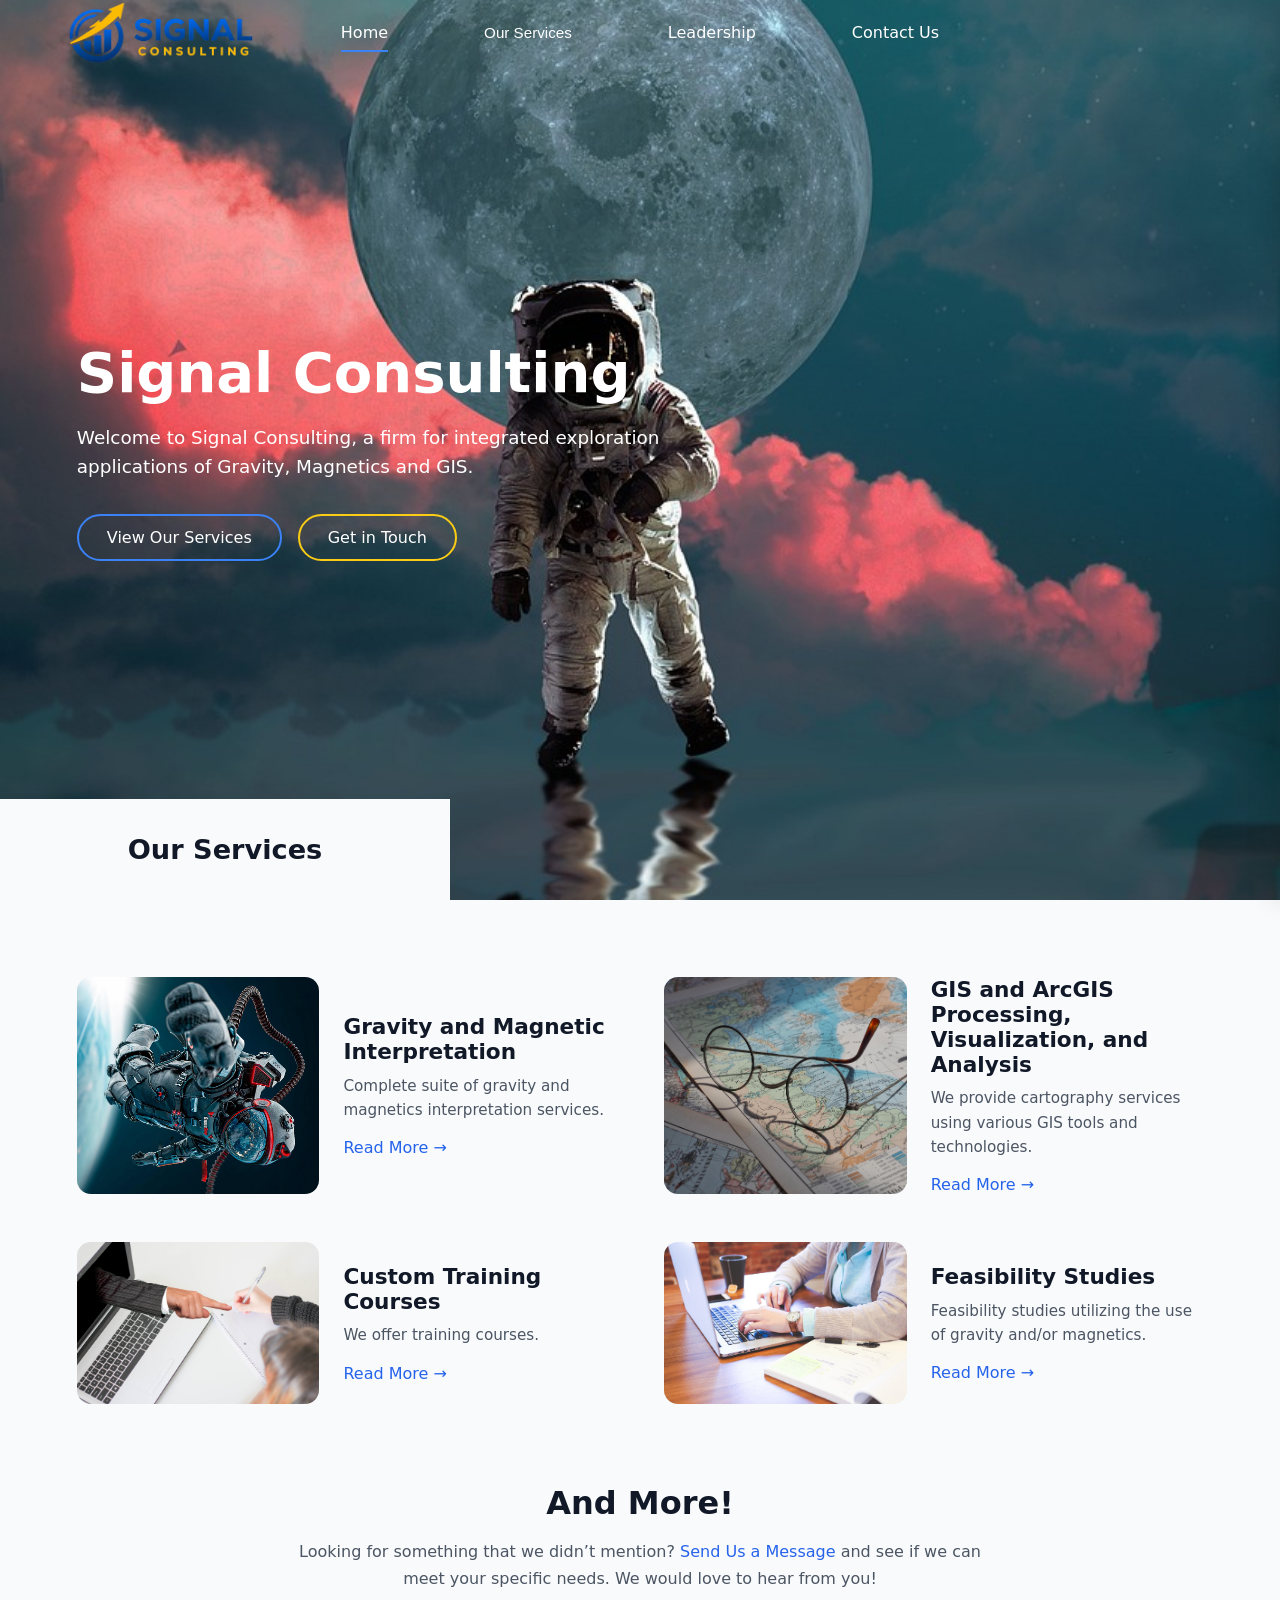
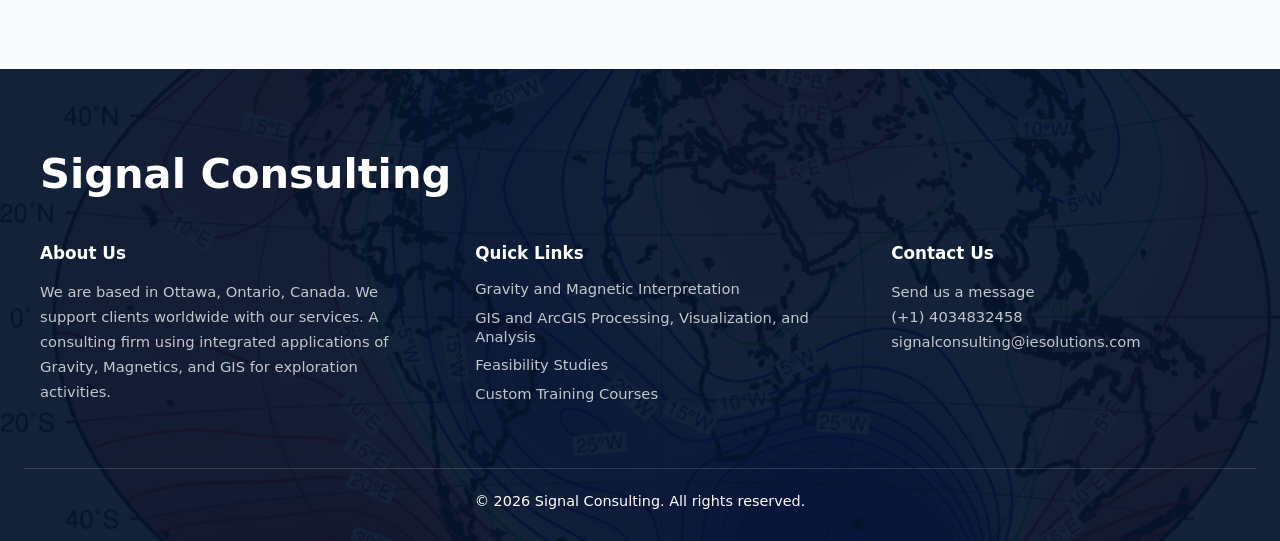
==== index.html @ f20838e7 "Update site" ====
<!DOCTYPE html>
<html lang="en">
<head>
    <meta charset="UTF-8">
    <meta name="viewport" content="width=device-width, initial-scale=1.0">
    <link rel="icon" type="image/x-icon" href="./images/favicon.ico">
    <title>Signal Processing</title>
    <link rel="stylesheet" href="stylesheet/stles.css" />
</head>
<body>

    <!-- Navbar -->
    <section class="navbar-section" id="navbarSection"></section>

    <!-- Page Content -->
    <main class="content">
        <section class="hero">

            <!-- Background image -->
            <div class="hero-image-container">
                <img class="hero-image" src="images/mainPicture.jpg" alt="Earth Picture">
            </div>

            <!-- Hero overlay content -->
            <div class="hero-overlay">
                <div class="hero-text">
                    <h1>Signal Consulting</h1>
                    <p>
                        Welcome to Signal Consulting, a firm for integrated exploration
                        applications of Gravity, Magnetics and GIS.
                    </p>

                    <div class="hero-links">
                        <a href="#" class="btn btn-primary" id="scrollToServices">View Our Services</a>
                        <a href="contact.html" class="btn btn-secondary">Get in Touch</a>
                    </div>
                </div>
            </div>

            <!-- Bottom-left services teaser -->
            <div class="hero-services-container">
                <h2>Our Services</h2>
            </div>

        </section>


        <section class="Services" id="Services-scroll">

            <div class="services-wrapper">

                <article class="service-card-home">
                    <div class="service-image">
                        <img src="images/gravity.jpg" alt="Image for Gravity and Magnetic Interpretation Service">
                        <div class="service-mobile-overlay">
                            <h3>Gravity and Magnetic Interpretation </h3>
                            <span>Read More →</span>
                        </div>
                    </div>

                    <div class="service-content">
                        <h3>Gravity and Magnetic Interpretation</h3>
                        <p>
                            Complete suite of gravity and magnetics interpretation services.
                        </p>
                        <a href="#">Read More →</a>
                    </div>
                </article>

                <article class="service-card-home">
                    <div class="service-image">
                        <img src="images/cartography.jpg" alt="Image for GIS and ArcGIS Processing, Visualization, and Analysis">
                        <div class="service-mobile-overlay">
                            <h3>GIS and ArcGIS Processing, Visualization, and Analysis</h3>
                            <span>Read More →</span>
                        </div>
                    </div>

                    <div class="service-content">
                        <h3>GIS and ArcGIS Processing, Visualization, and Analysis</h3>
                        <p>
                            We provide cartography services using various GIS tools and technologies.
                        </p>
                        <a href="#">Read More →</a>
                    </div>
                </article>

                <article class="service-card-home">
                    <div class="service-image">
                        <img src="images/training.jpg" alt="Image for Custom Training Courses Services">
                        <div class="service-mobile-overlay">
                            <h3>Custom Training Courses</h3>
                            <span>Read More →</span>
                        </div>
                    </div>

                    <div class="service-content">
                        <h3>Custom Training Courses</h3>
                        <p>
                            We offer training courses.
                        </p>
                        <a href="#">Read More →</a>
                    </div>
                </article>

                <article class="service-card-home">
                    <div class="service-image">
                        <img src="images/feasibility.jpg" alt="Image for Feasibility Studies Services">
                        <div class="service-mobile-overlay">
                            <h3>Feasibility Studies</h3>
                            <span>Read More →</span>
                        </div>
                    </div>

                    <div class="service-content">
                        <h3>Feasibility Studies</h3>
                        <p>
                            Feasibility studies utilizing the use of gravity and/or magnetics.
                        </p>
                        <a href="#">Read More →</a>
                    </div>
                </article>

            </div>

            <div class="services-more">
                <h3>And More!</h3>
                <p>
                    Looking for something that we didn’t mention? <a class="send-message-link" href="contact.html#contact-form">Send Us a Message</a> and see
                    if we can meet your specific needs. We would love to hear from you!
                </p>
            </div>

        </section>

        <section class="footer" id="footer"></section>
    </main>

    <script src="scripts/index.js"></script>
</body>
</html>
---- stylesheet/stles.css ----
/* =========================
        BASE RESET
   ========================= */
html {
  scroll-behavior: smooth;
}

* {
    margin: 0;
    padding: 0;
    box-sizing: border-box;
}
body {
    font-family: system-ui, -apple-system, BlinkMacSystemFont, sans-serif;
    background-color:white;
    color: #111;
}



/* =========================
    STYLING FOR THE NAVBAR
   ========================= */
.navbar {
    position: fixed; 
    top: 0;
    left: 0;
    width: 100%;
    background-color: transparent;
    transition: background-color 0.3s ease, box-shadow 0.3s ease;
    z-index: 1000;
}
.navbar.scrolled {
    background-color: #f9fafb;
    box-shadow: 0 10px 25px rgba(0, 0, 0, 0.08);
}

/* Navbar inner container */
.nav-container {
    max-width: 1200px;
    margin: 0 auto;
    height: min(10vh, 64px);  
    padding: 0 1.5rem;
    display: flex;
    align-items: center;
    justify-content: space-between;
}
.nav-container-center{
    position: relative;
}
.nav-container-scrolled {
    display: flex;
    align-items: center;
    justify-content: space-between;
}

/* Logo */
.logo {
    height: 100%;
    display: flex;
    align-items: center;
    opacity: 0;
    visibility: hidden;
    transition: opacity 0.25s ease;
}
.logo-image {
    height: 100%;
    width: auto;
    display: block;           
    object-fit: contain;
    margin: 0;
    padding: 0;
}
.logo.show-logo {
    opacity: 1;
    visibility: visible;
}

/* Desktop nav links */
.nav-links{
  position: absolute;
  left: 0;
  right: 0;
  display: flex;
  align-items: center;
  justify-content: center; 
  gap: 6rem;
  transform: none;         
}
.nav-links.nav-link-scrolled {
    position: static;          
    transform: none;
    gap: 2.5rem;
}
.nav-links a {
    position: relative;
    font-size: 1rem; 
    font-weight: 200;
    padding: 0.25rem 0;
    text-decoration: none;
    color: white;
}
.nav-links.scrolled-color a{
    color:  #111827;
}
.black-navLinks-page .nav-links a {
    color:  #111827;
}

/* Hamburger */
.menu-toggle {
    display: none;
    font-size: 1.5rem;
    background: none;
    border: none;
    cursor: pointer;
}

/* Mobile Menu */
.mobile-menu {
    position: fixed;
    top: 0;
    right: 0;
    width: 50vw;
    height: 100vh;
    background-color: #ffffff;
    box-shadow: -10px 0 25px rgba(0, 0, 0, 0.1);
    padding: 4rem 0rem;
    display: flex;
    flex-direction: column;
    transform: translateX(100%);
    transition: transform 0.3s ease;
    z-index: 999;
}
.mobile-menu.open {
    transform: translateX(0);
}
.mobile-menu a {
    display: block;
    width: 100%;
    padding: 1rem 1.25rem;
    background-color: #dbe0e4; 
    text-decoration: none;
    color: #111;
    font-size: 1.05rem;
    font-weight: 500;
    margin-bottom: 0.1rem;
}
.mobile-menu a:hover{
    background-color: #f1f5f9;
}

/* Mobile menu header */
.mobile-menu-header {
    display: flex;
    align-items: center;
    justify-content: space-between;
    margin-bottom: 1rem; 
    margin-top: 1.25rem;
}

/* Mobile logo */
.mobile-logo {
    font-size: 1.2rem;
    font-weight: 600;
    padding-left: 1.25rem;
}
.mobile-logo-image{
    height: 30px;
    width: auto;
}

/* Close button */
.close-menu {
    background: none;
    border: none;
    font-size: 1.4rem;
    color: #9e4646;
    cursor: pointer;
    padding-right: 2rem;
}
.close-menu:hover{
    color: #f50606;
}

/* Remove background spacing after last item */
.mobile-menu a:last-child {
    margin-bottom: 0;
}

/* Content */
.content {
    padding: 0;
}

/* Underline effect */
.nav-links a::after {
    content: "";
    position: absolute;
    left: 0;
    bottom: -6px;
    width: 100%;
    height: 2px;
    background-color: #3b82f6;
    transform: scaleX(0);
    transform-origin: left;
    transition: transform 0.25s ease, background-color 0.25s ease;
}

/* Hover underline (yellow) */
.nav-links a:hover::after {
    transform: scaleX(1);
    background-color: #facc15;
}

/* Active underline (persistent blue) */
.nav-links a.active::after {
    transform: scaleX(1);
    background-color: #3b82f6;
}
.nav-links a.active:hover::after {
  background-color: #3b82f6;
}




/* =========================================
   OUR SERVICES DROPDOWN (DESKTOP + MOBILE)
   ========================================= */

/* Desktop wrapper inside the nav */
.nav-links .services-dd {
  position: relative;
  display: inline-flex;
  align-items: center;
}

/* Button should look exactly like your nav links */
.nav-links .services-btn {
  position: relative;
  font-size: 0.95rem;
  font-weight: 200;
  padding: 0.25rem 0;
  background: transparent;
  border: none;
  outline: none;
  cursor: pointer;
  color: white; 
}

/* Match scrolled color behavior */
.nav-links.scrolled-color .services-btn {
  color: #111827;
}
.black-navLinks-page .nav-links .services-btn {
  color: #111827;
}

/* Underline effect for the button */
.nav-links .services-btn::after {
  content: "";
  position: absolute;
  left: 0;
  bottom: -6px;
  width: 100%;
  height: 2px;
  background-color: #3b82f6; 
  transform: scaleX(0);
  transform-origin: left;
  transition: transform 0.25s ease, background-color 0.25s ease;
}

/* Hover underline for Our Services*/
.nav-links .services-btn:hover::after {
  transform: scaleX(1);
  background-color: #facc15;
}

/* Blue underline when active*/
.nav-links .services-btn.active::after {
  transform: scaleX(1);
  background-color: #3b82f6;
}
.nav-links .services-btn.active:hover::after {
  background-color: #3b82f6; 
}

/* dropdown panel: edge-to-edge */
.nav-links .services-panel {
  position: fixed;              
  left: 0;
  right: 0;
  top: calc(min(10vh, 50px) + 12px);
  background: #ffffff;
  color: #111;
  box-shadow: 0 12px 30px rgba(0,0,0,0.18);
  z-index: 1200;

  /* hidden by default */
  opacity: 0;
  visibility: hidden;
  transform: translateY(10px);
  transition: opacity 0.2s ease, transform 0.2s ease, visibility 0.2s ease;
}

/* pointer shape */
.nav-links .services-panel::before {
  content: "";
  position: absolute;
  top: -10px;
  left: var(--services-pointer-x, 50%); /* fallback */
  transform: translateX(-50%);
  width: 0;
  height: 0;
  border-left: 10px solid transparent;
  border-right: 10px solid transparent;
  border-bottom: 10px solid #ffffff;
}

/*subtle shadow behind the pointer */
.nav-links .services-panel::after {
  content: "";
  position: absolute;
  top: -12px;
  left: var(--services-pointer-x, 50%); /* fallback */
  transform: translateX(-50%);
  width: 0;
  height: 0;
  border-left: 12px solid transparent;
  border-right: 12px solid transparent;
  border-bottom: 12px solid rgba(0,0,0,0.08);
  z-index: -1;
}

/* Inner container keeps content centered and wraps into rows */
.nav-links .services-panel-inner {
  max-width: 1200px;             
  margin: 0 auto;
  padding: 1rem 1.5rem;
  display: flex;
  flex-wrap: wrap;                 
  gap: 0.75rem 1rem;              
  justify-content: center;        
}

/* Service items */
.nav-links .services-panel-inner a {
  background: #ffffff;
  color: #111;
  text-decoration: none;
  font-size: 0.98rem;
  font-weight: 500;
  padding: 0.75rem 1rem;
  border-radius: 10px;
  border: 1px solid rgba(17, 24, 39, 0.12);
  line-height: 1.25;
  display: inline-flex;
  align-items: center;
  white-space: normal;
}

/* Hover within dropdown */
.nav-links .services-panel-inner a:hover {
  background: #3b82f6;
  color: #ffffff;
}

/* Show panel on hover (desktop) */
@media (hover: hover) and (pointer: fine) {
  .nav-links .services-dd:hover .services-panel {
    opacity: 1;
    visibility: visible;
    transform: translateY(0);
  }
}

/* open state (for click/touch devices) */
.nav-links .services-dd.open .services-panel {
  opacity: 1;
  visibility: visible;
  transform: translateY(0);
}

/* Mobile dropdown inside off-canvas */
.mobile-services-dd {
  width: 100%;
}

/* Button styled like your mobile menu links */
.mobile-services-btn {
  display: block;
  width: 100%;
  padding: 1rem 1.25rem;
  background-color: #dbe0e4; 
  color: #111;
  font-size: 1.05rem;
  font-weight: 500;
  border: none;
  text-align: left;
  cursor: pointer;
  margin-bottom: 0.1rem;
}
.mobile-services-btn:hover {
  background-color: #f1f5f9;
}
.mobile-services-dd.open .mobile-services-btn {
  background-color: #dbe0e4;
  color: #111;
}

/* Mobile dropdown panel: ALWAYS white */
.mobile-services-menu {
  display: none;
  width: 100%;
  background: #ffffff;
  padding: 0.25rem 0;
  margin-bottom: 0.1rem;
}
.mobile-services-dd.open .mobile-services-menu {
  display: block;
}

/* Mobile: each dropdown item bg slightly lighter than the button */
.mobile-services-menu a {
  display: block;
  width: 100%;
  padding: 0.85rem 1.25rem;
  background: #eef2f6;
  color: #111;
  text-decoration: none;
  font-size: 1rem;
  font-weight: 500;
}
.mobile-services-menu a:hover {
  background: #f1f5f9;
}



/* =================================================
    STYLING FOR THE HERO SECTION OF THE HOME PAGE 
===================================================*/
.hero {
    position: relative;
    height: 100vh;
    min-height: 600px;
    overflow: hidden;
}

/* Image container */
.hero-image-container {
    width: 100%;
    height: 100%;
}
.hero-image {
    width: 100%;
    height: 100%;
    object-fit: cover;
}

/* Overlay container */
.hero-overlay {
    position: absolute;
    inset: 0;
    display: flex;
    align-items: center;
    padding-left: clamp(1.5rem, 6vw, 6rem);
    z-index: 2;
}

/* hero section text styling */
.hero-text {
    max-width: 600px;
    color: #ffffff;
}
.hero-text h1 {
    font-size: clamp(2.2rem, 5vw, 3.5rem);
    font-weight: 700;
    line-height: 1.2;
    margin-bottom: 1rem;
    opacity: 0;
    transform: translateX(-60px);
}
.hero-text p {
    font-size: clamp(1rem, 2vw, 1.15rem);
    line-height: 1.6;
    margin-bottom: 2rem;
    opacity: 0;
    transform: translateX(-60px);
}

/* Button styling */
.hero-links {
    display: flex;
    gap: 1rem;
    opacity: 0;
    transform: translateX(-60px);
}
.btn {
    padding: 0.75rem 1.75rem;
    border-radius: 999px;
    font-weight: 500;
    text-decoration: none;
    transition: all 0.3s ease;
}
.btn-primary {
    border: 2px solid #3b82f6;
    color: #ffffff;
}
.btn-primary:hover {
    background-color: #3b82f6;
}
.btn-secondary {
    border: 2px solid #facc15;
    color: #ffffff;
}
.btn-secondary:hover {
    background-color: #facc15;
    color: #111;
}

/* Bottom left service container of the hero section */
.hero-services-container {
    position: absolute;
    bottom: 0;
    left: 0;
    width: min(45%, 450px);
    background-color: #f9fafb;
    padding: 2.2rem 1.5rem;
    display: flex;
    justify-content: center;
    align-items: center;
    z-index: 3;
}
.hero-services-container h2 {
    font-size: 1.7rem;
    color: #111827;
}

/* Animation active states */
.hero-text.animate h1,
.hero-text.animate p {
    opacity: 1;
    transform: translateX(0);
    transition: all 0.8s ease;
}
.hero-links.animate {
    opacity: 1;
    transform: translateX(0);
    transition: all 0.8s ease;
}



/* ===============================
   SERVICES SECTION
================================ */
.Services {
    padding: clamp(3rem, 6vw, 6rem) clamp(1.5rem, 6vw, 6rem);
    background-color: #f9fafb;
}

/* Grid wrapper */
.services-wrapper {
    display: grid;
    grid-template-columns: repeat(2, 1fr);
    gap: 3rem;
    max-width: 1200px;
    margin: 0 auto 5rem;
}

/* Service card */
.service-card-home {
    display: flex;
    gap: 1.5rem;
    align-items: stretch;
    margin: 0; 
}

/* Image container */
.service-image {
    flex: 0 0 45%;
    position: relative;
    overflow: hidden;
    border-radius: 14px;
}
.service-image img {
    width: 100%;
    height: 100%;
    object-fit: cover;
    display: block;
}

/* Desktop content */
.service-content {
    flex: 1;
    display: flex;
    flex-direction: column;
    justify-content: center;
}
.service-content h3 {
    font-size: 1.35rem;
    margin-bottom: 0.6rem;
    color: #111827;
}
.service-content p {
    font-size: 0.95rem;
    line-height: 1.6;
    color: #4b5563;
    margin-bottom: 1rem;
}
.service-content a {
    font-weight: 500;
    color: #2563eb;
    text-decoration: none;
    align-self: flex-start;
}
.service-content a:hover {
    text-decoration: underline;
}

/* Mobile overlay */
.service-mobile-overlay {
    display: none;
}

/* And More section */
.services-more {
    max-width: 700px;
    margin: 0 auto;
    text-align: center;
}

.services-more h3 {
    font-size: 2rem;
    margin-bottom: 1rem;
    color: #111827;
}

.services-more p {
    font-size: 1rem;
    line-height: 1.7;
    color: #4b5563;
}

.send-message-link{
    font-weight: 500;
    color: #2563eb;
    text-decoration: none;
    align-self: flex-start;
}



/* =========================================================
   FOOTER SECTION WITH DEEP BLUE BACKGROUND IMAGE
   ========================================================= */
.footer {
    position: relative;
    background-image: url("../images/footer.png");
    background-size: cover;
    background-position: center;
    background-repeat: no-repeat;
    padding: 5rem 1.5rem 2rem;
    color: #ffffff;
}

/* Dark deep-blue overlay with subtle grid texture */
.footer-overlay {
    position: absolute;
    inset: 0;
    background:
        linear-gradient(
            rgba(5, 20, 45, 0.94),
            rgba(5, 20, 45, 0.94)
        ),
        repeating-linear-gradient(
            90deg,
            rgba(255, 255, 255, 0.035),
            rgba(255, 255, 255, 0.035) 1px,
            transparent 1px,
            transparent 48px
        );
    z-index: 1;
}

/* Footer Inner Wrapper */
.footer-inner {
    position: relative;
    z-index: 2;
    max-width: 1200px;
    margin: 0 auto;
}
.footer-brand {
    margin-bottom: 2.8rem;
}
.footer-brand h2 {
    font-size: clamp(2rem, 4vw, 2.6rem);
    font-weight: 700;
    color: #ffffff;
}
.footer-columns {
    display: grid;
    grid-template-columns: repeat(3, 1fr);
    gap: 3rem;
}
.footer-col h4 {
    font-size: 1.05rem;
    font-weight: 600;
    color: #ffffff;
    margin-bottom: 1rem;
}
.footer-col p,
.footer-col span {
    font-size: 0.92rem;
    line-height: 1.7;
    color: rgba(255, 255, 255, 0.75);
}
.footer-links {
    list-style: none;
    padding: 0;
    margin: 0;
}
.footer-links li {
    margin-bottom: 0.6rem;
}
.footer-links a,
.footer-cta {
    font-size: 0.92rem;
    color: rgba(255, 255, 255, 0.75);
    text-decoration: none;
    transition: color 0.3s ease;
}
.footer-links a:hover,
.footer-cta:hover {
    color: #2563eb;
}
.footer-links-col {
    margin-left: 1.2rem;
}
.footer-bottom {
    position: relative;
    z-index: 2;
    margin-top: 3.5rem;
    padding-top: 1.5rem;
    text-align: center;
    font-size: 0.9rem;
    color: #ffffff;
    border-top: 1px solid rgba(255, 255, 255, 0.15);
}



/* ==========================================
    CONSULTANT (consultant.html) PAGE DESIGN 
============================================*/
.team {
    display: flex;
    background-color: #f9f8f6;
    min-height: 80vh;        
    width: 100%;
    overflow: hidden;
}
.team-image {
    flex: 0 0 45%;            
    position: relative;
}
.founder-image {
    width: 100%;
    height: 100%;
    object-fit: cover;         
    display: block;
}
.team-text {
    flex: 0 0 55%;            
    padding: 4rem 6% 4rem 4%;
    display: flex;
    flex-direction: column;
    justify-content: center;
    color: #111827;            
}
.team-text h1 {
    font-size: 2.5rem;
    margin-bottom: 1.5rem;
    line-height: 1.2;
}
.team-text h1 .highlight {
    color: #2563eb;           
}
.team-text p {
    font-size: 1.125rem;
    line-height: 1.8;
}
.team-text p strong {
    color: #111827;
}
.team-text p .highlight {
    color: #2563eb;            
    font-weight: 600;
}



/* =============================================
     CONTACT US PAGE (contact.html) FILE DESIGN 
===============================================*/
.contact {
    background-color: #f9f8f6;
}

/* Top Image */
.contact-image {
    height: 45vh;
    width: 100%;
    overflow: hidden;
    position: relative;
}
.contact-image::before {
    content: "";
    position: absolute;
    inset: 0; 
    background-color: rgba(0, 0, 0, 0.4);
    z-index: 1;
}

/* Ensure the image stays behind the overlay */
.contact-top-image {
    width: 100%;
    height: 100%;
    object-fit: cover;
    display: block;
    position: relative;
    z-index: 0;
}

/* Content Container */
.contact-content {
    max-width: 900px;
    margin: 0 auto;
    padding: 4rem 1.5rem;
    color: #111827;
}

/* Heading */
.contact-content h1 {
    font-size: 2.5rem;
    margin-bottom: 1rem;
}
.contact-intro {
    font-size: 1.1rem;
    margin-bottom: 2.5rem;
}

/* Direct Contact */
.contact-details {
    display: flex;
    gap: 2rem;
    margin-bottom: 3rem;
    flex-wrap: wrap;
}
.contact-item {
    display: flex;
    align-items: center;
    gap: 0.75rem;
    font-size: 1rem;
}
.contact-item a {
    color: #2563eb;
    text-decoration: none;
}
.contact-item a:hover {
    text-decoration: underline;
}

/* Form */
.contact-form {
    display: flex;
    flex-direction: column;
    gap: 1.5rem;
}
.form-group {
    display: flex;
    flex-direction: column;
}
label {
    font-size: 0.95rem;
    margin-bottom: 0.5rem;
}
.required {
    color: #dc2626;
}
.optional {
    font-size: 0.85rem;
    color: #6b7280;
}
input,
textarea {
    padding: 0.75rem;
    border: 1px solid #d1d5db;
    border-radius: 4px;
    font-size: 1rem;
}
input:focus,
textarea:focus {
    outline: none;
    border-color: #2563eb;
}

/* Button */
button {
    align-self: flex-start;
    padding: 0.75rem 1.75rem;
    background-color: #2563eb;
    color: white;
    border: none;
    border-radius: 4px;
    font-size: 1rem;
    cursor: pointer;
}
button:hover {
    background-color: #1e4ed8;
}

/* email success and failure pop up */
.contact-popup {
    position: fixed;
    top: 20%;
    left: 50%;
    transform: translateX(-50%);
    background-color: #2563eb;
    color: #ffffff;
    padding: 1.5rem 2rem;
    border-radius: 10px;
    box-shadow: 0 8px 20px rgba(0, 0, 0, 0.2);
    z-index: 1000;

    display: flex;
    flex-direction: column;
    align-items: center;
    gap: 0.5rem;
}
.contact-popup button {
    background-color: white;
    color: #2563eb;
    border: none;
    padding: 0.5rem 1rem;
    border-radius: 5px;
    cursor: pointer;
    font-weight: bold;
}
.contact-popup button:hover{
    background-color: #facc15;
    color: #111;
}
.contact-popup.hidden {
    display: none;
}
#contact-form {
  scroll-margin-top: 100px; 
}

/* Disabled send button state */
.contact-form button[type="submit"]:disabled {
    opacity: 0.55;
    cursor: not-allowed;
    pointer-events: none;
    background-color: #94a3b8; 
}



/* ================================================================
   SERVICE PAGE DESIGN (design for all the services, page by page)
================================================================== */
.service-hero{
  position: relative;
  min-height: 90vh; 
  display: grid;
  place-items: center;
  overflow: hidden;
}

/* Replace with your actual image later */
.service-hero-bg{
  position: absolute;
  inset: 0;
  background: linear-gradient(135deg, rgba(10,10,10,.35), rgba(10,10,10,.15));
  background-image: url("../images/gravity.jpg");
  background-size: cover;
  background-position: center;
}
.service-hero-overlay{
  position: absolute;
  inset: 0;
  background: rgba(0,0,0,0.35); 
}

/* Inner container: small left/right margin, with top/bottom padding */
.service-hero-inner{
  position: relative;
  width: min(1100px, 92%); 
  padding: 7rem 0 5rem;  
}

/* Content: centered and stacked */
.service-hero-content{
  max-width: 780px;
  margin: 0 auto;
  text-align: center;
  display: flex;
  flex-direction: column;
  align-items: center;
  gap: 1.1rem;
}
.service-hero-title{
  margin: 0;
  font-size: clamp(2rem, 4vw, 3.1rem);
  line-height: 1.1;
  color: #fff;
}
.service-hero-subtitle{
  margin: 0;
  max-width: 70ch;
  font-size: clamp(1rem, 1.5vw, 1.1rem);
  line-height: 1.65;
  color: rgba(255,255,255,0.92);
}

/* Transparent CTA (link-style button) */
.service-hero-cta{
  display: inline-flex;
  align-items: center;
  justify-content: center;
  padding: 0.85rem 1.15rem;
  border: 1px solid rgba(255,255,255,0.75);
  border-radius: 999px;
  text-decoration: none;
  color: #fff;
  background: transparent;
  transition: transform 160ms ease, background 160ms ease, border-color 160ms ease;
}
.service-hero-cta:hover{
  background: rgba(255,255,255,0.12);
  border-color: rgba(255,255,255,0.95);
  transform: translateY(-1px);
}

/* Detail section card*/
.service-details{
  background: #f6f6f6; 
  padding: 4.5rem 0;
}
.service-details-inner{
  width: min(1100px, 92%);
  margin: 0 auto;
}

/* Card: white, minimal border, very subtle shadow */
.service-card{
  background: #fff;
  border-radius: 18px;
  padding: clamp(1.5rem, 3vw, 2.4rem);
  border: 1px solid rgba(0,0,0,0.06);
  box-shadow: 0 6px 18px rgba(0,0,0,0.04);
  max-width: 900px;
  margin: 0 auto; 
}
.service-card-title{
  margin: 0 0 0.8rem;
  font-size: 1.35rem;
  line-height: 1.25;
  color: #111;
}
.service-card-text{
  margin: 0 0 1.25rem;
  line-height: 1.75;
  color: #333;
}

/* Link under the text */
.service-card-link{
  text-decoration: none;
  display: inline-block;
  padding-bottom: 0.15rem;
  border-bottom: 1px solid rgba(0,0,0,0.35);
  color: #111;
  transition: border-color 160ms ease, transform 160ms ease;
}
.service-card-link:hover{
  border-color: rgba(0,0,0,0.7);
  transform: translateY(-1px);
}


/* =================================================
    RESPONSIVENESS FOR DEVICES WITH SMALLER SCREENS 
====================================================*/ 

/* Responsive for navbar (small screen devices)*/
@media (max-width: 768px) {
    .nav-links {
        display: none;
    }

    .nav-links .services-panel {
        display: none;
    }

    .nav-link-scrolled{
        display:none;
    }

    .menu-toggle {
        display: block;
        color: #078af5; 
    }

    .menu-toggle:hover{
        color: #547997; 
    }

    .navbar {
        background-color: #ffffff;
        box-shadow: 0 10px 25px rgba(0, 0, 0, 0.08);
    }

    .logo{
        opacity: 1;
        visibility: visible;
    }
    /* Responsive for navbar ends here */


    /* Mobile responsiveness for the hero section of the home page*/
    .hero-overlay {
        padding-left: 1.5rem;
        padding-right: 1.5rem;
    }

    .hero-services-container {
        width: 70%;
        max-width: none;
        bottom: 0;
        left: 0;
        padding: 1.8rem 1.2rem;
    }

    .hero-links {
        flex-direction: column;
        align-items: flex-start;
    }
    /* Mobile responsiveness for the hero section ends here */

    
    /* mobile responsiveness for our services section of the home page */
    .Services {
        padding: 3rem 1.2rem;
    }
    .services-wrapper {
        display: flex;
        flex-direction: column;
        gap: 1.2rem;
        margin-bottom: 0;
    }
    .service-card-home {
        display: block;
        margin: 0;
    }
    .service-image {
        width: 100%;
        height: 220px; 
        position: relative;
    }
    .service-content {
        display: none;
    }
    .service-mobile-overlay {
        display: flex;
        flex-direction: column;
        justify-content: flex-end;
        position: absolute;
        inset: 0;
        padding: 1.2rem;
        background: linear-gradient(
            to top,
            rgba(0, 0, 0, 0.65),
            rgba(0, 0, 0, 0)
        );
        color: #ffffff;
        cursor: pointer;
    }
    .service-mobile-overlay h3 {
        font-size: 1.3rem;
        margin-bottom: 0.3rem;
    }
    .service-mobile-overlay span {
        font-size: 0.9rem;
        opacity: 0.9;
    }
    .service-image a {
        display: block;
        height: 100%;
    }
    .service-card-home:last-child {
         margin-bottom: 2rem; 
    }
    /* mobile responsiveness for our services section of the home page ends here*/


    /* monile responsivesness for consultant page (consultant.html) */
    .team {
        flex-direction: column;
        min-height: auto;
    }
    .team-image {
        width: 100%;
        height: 50vh;       
    }
    .team-text {
        flex: 1 0 auto;
        padding: 2rem 5%;
        text-align: left;
    }
    .team-text h1 {
        font-size: 2rem;
    }
    .team-text p {
        font-size: 1rem;
    }
    /* monile responsivesness for consultant page (consultant.html) ends here */


    /* mobile responsiveness for contact us page */
    .contact-image {
        height: 35vh;
    }

    .contact-content h1 {
        font-size: 2rem;
    }
    /* mobile responsiveness for contact us page ends here */


    /* mobile responsiveness for each service page */
    .service-hero-inner{
        padding: 6rem 0 4rem;
    }
    /* mobile responsiveness for each service page ends here */
}



/* Resonsiveness for our services section for TABLET (one per row)*/
@media (max-width: 1024px) {

    .services-wrapper {
        grid-template-columns: 1fr;
    }

    .service-card {
        max-width: 900px;
        margin: 0 auto;
    }
}
/* Resonsiveness for our services section for TABLET (one per row) ends here */



/* Responsivesness for footer section for screeb smaller than standrd tablets */
@media (max-width: 900px) {
    .footer-brand,
    .footer-columns {
        text-align: center;
    }
    .footer-columns {
        grid-template-columns: 1fr;
        gap: 2.2rem;
    }
    .footer {
        padding-top: 4rem;
    }
    .footer-links-col {
        margin-left: 0;
    }
}
/* Responsivesness for footer section for screeb smaller than standrd tablets ends here  */
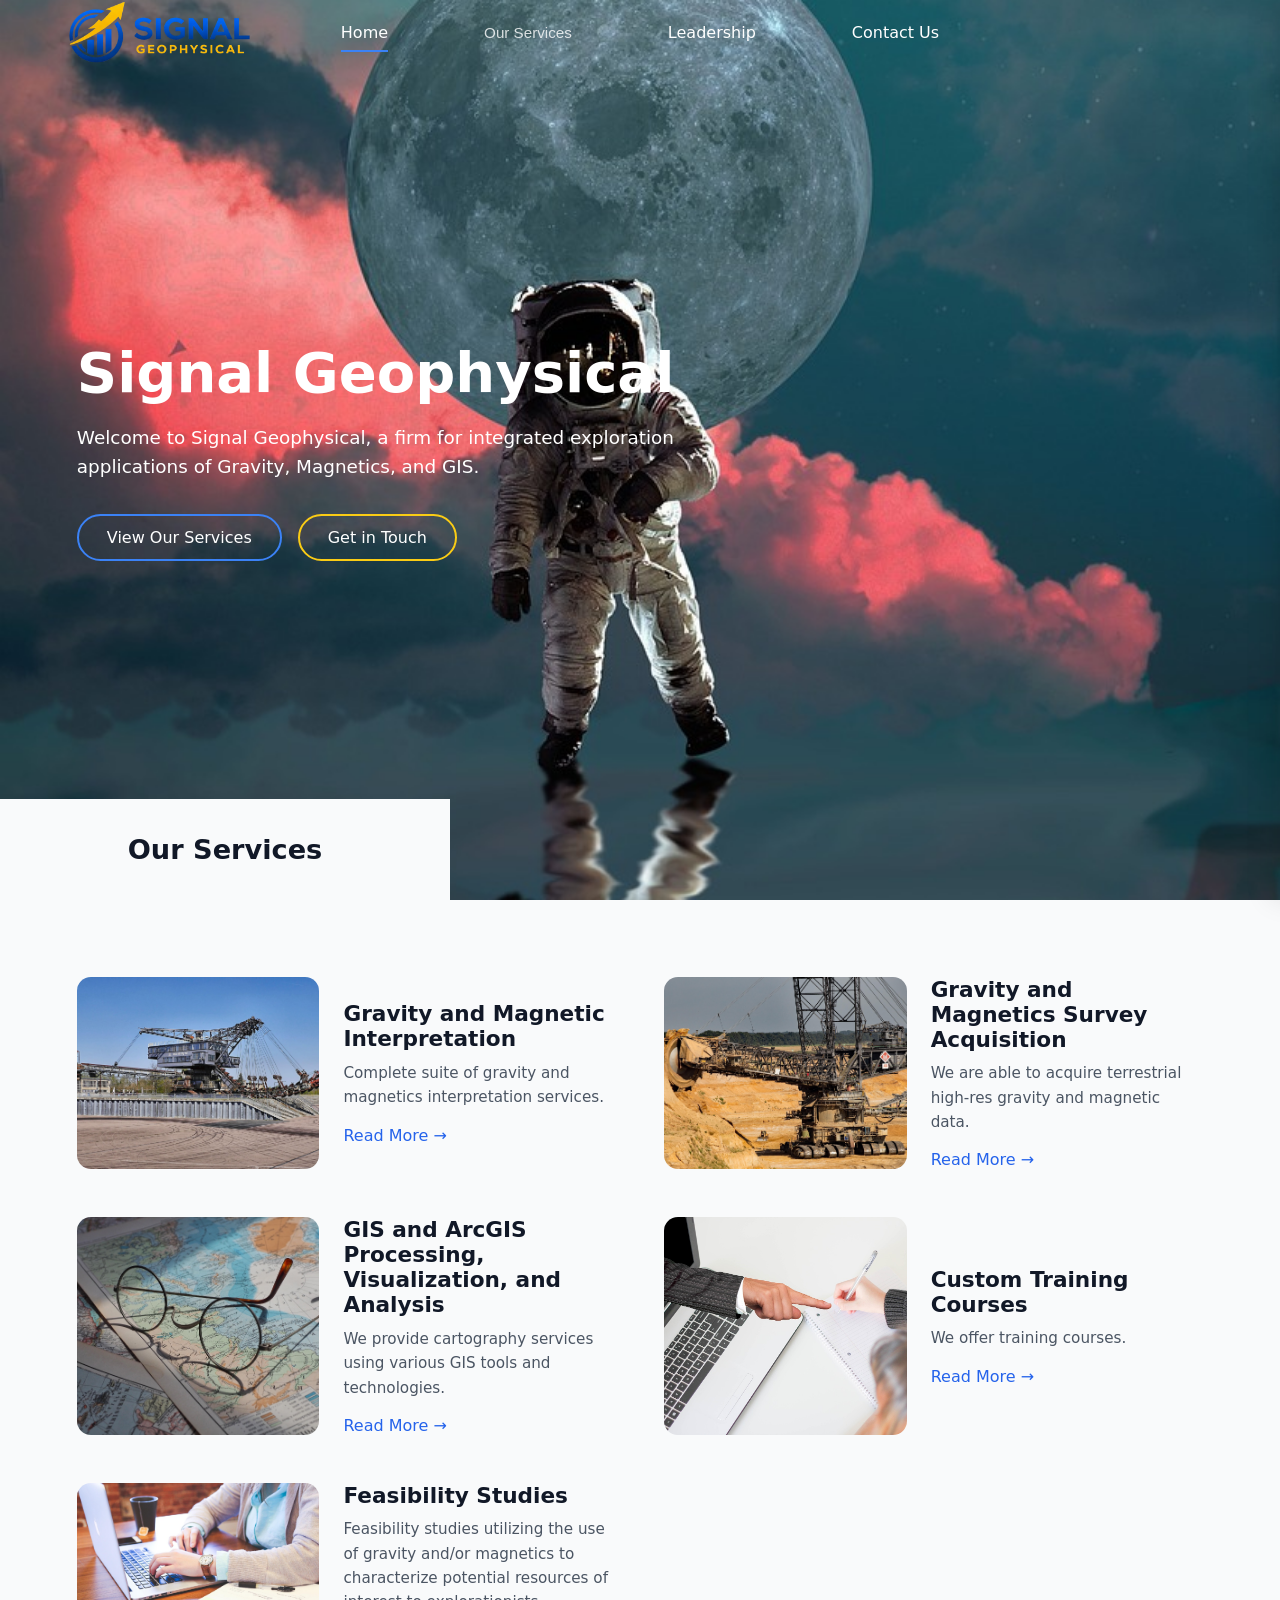
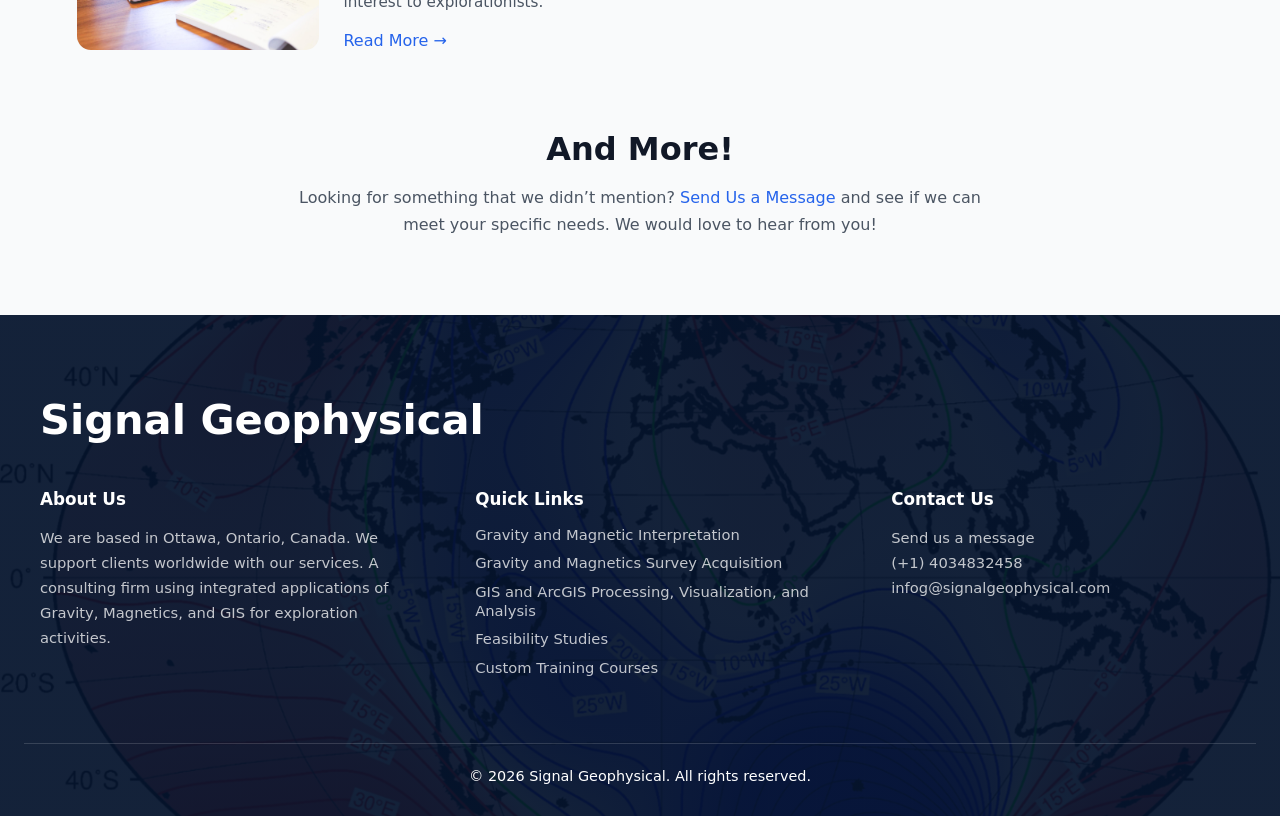
==== commit c26b2392: "Add scroll-to-top after successful contact form submission and alot of other minor styling" ====
--- a/index.html
+++ b/index.html
@@ -4,7 +4,7 @@
     <meta charset="UTF-8">
     <meta name="viewport" content="width=device-width, initial-scale=1.0">
     <link rel="icon" type="image/x-icon" href="./images/favicon.ico">
-    <title>Signal Processing</title>
+    <title>Signal Geophysical</title>
     <link rel="stylesheet" href="stylesheet/stles.css" />
 </head>
 <body>
@@ -24,12 +24,11 @@
             <!-- Hero overlay content -->
             <div class="hero-overlay">
                 <div class="hero-text">
-                    <h1>Signal Consulting</h1>
+                    <h1>Signal Geophysical</h1>
                     <p>
-                        Welcome to Signal Consulting, a firm for integrated exploration
-                        applications of Gravity, Magnetics and GIS.
+                    Welcome to Signal Geophysical, a firm for integrated exploration 
+                    applications of Gravity, Magnetics, and GIS. 
                     </p>
-
                     <div class="hero-links">
                         <a href="#" class="btn btn-primary" id="scrollToServices">View Our Services</a>
                         <a href="contact.html" class="btn btn-secondary">Get in Touch</a>
@@ -51,29 +50,55 @@
 
                 <article class="service-card-home">
                     <div class="service-image">
-                        <img src="images/gravity.jpg" alt="Image for Gravity and Magnetic Interpretation Service">
-                        <div class="service-mobile-overlay">
-                            <h3>Gravity and Magnetic Interpretation </h3>
-                            <span>Read More →</span>
-                        </div>
+                        <a class="service-image-link" href="Gravity-and-Magnetic-Interpretation.html" aria-label="Gravity and Magnetic Interpretation">
+                            <img src="images/gravity.jpg" alt="Image for Gravity and Magnetic Interpretation Service">
+                            <div class="service-mobile-overlay">
+                                <h3>Gravity and Magnetic Interpretation</h3>
+                                <span>Read More →</span>
+                            </div>
+                        </a>
                     </div>
 
                     <div class="service-content">
                         <h3>Gravity and Magnetic Interpretation</h3>
                         <p>
-                            Complete suite of gravity and magnetics interpretation services.
+                        Complete suite of gravity and magnetics interpretation services.
                         </p>
-                        <a href="#">Read More →</a>
+                        <a href="Gravity-and-Magnetic-Interpretation.html">Read More →</a>
                     </div>
                 </article>
 
+
                 <article class="service-card-home">
                     <div class="service-image">
-                        <img src="images/cartography.jpg" alt="Image for GIS and ArcGIS Processing, Visualization, and Analysis">
-                        <div class="service-mobile-overlay">
-                            <h3>GIS and ArcGIS Processing, Visualization, and Analysis</h3>
-                            <span>Read More →</span>
-                        </div>
+                        <a class="service-image-link" href="Gravity-and-Magnetic-aquisition.html" aria-label="Gravity and Magnetics Survey Acquisition">
+                            <img src="images/mining.jpg" alt="Image for Gravity and Magnetics Survey Acquisition">
+                            <div class="service-mobile-overlay">
+                                <h3>Gravity and Magnetics Survey Acquisition</h3>
+                                <span>Read More →</span>
+                            </div>
+                        </a>
+                    </div>
+
+                    <div class="service-content">
+                        <h3>Gravity and Magnetics Survey Acquisition</h3>
+                        <p>
+                        We are able to acquire terrestrial high-res gravity and magnetic data. 
+                        </p>
+                        <a href="Gravity-and-Magnetic-aquisition.html">Read More →</a>
+                    </div>
+                </article>
+
+
+                <article class="service-card-home">
+                    <div class="service-image">
+                        <a class="service-image-link" href="GIS-and-ArcGIS-Processing-Visualization-and-Analysis.html" aria-label="GIS and ArcGIS Processing, Visualization, and Analysis">
+                            <img src="images/cartography.jpg" alt="Image for GIS and ArcGIS Processing, Visualization, and Analysis">
+                            <div class="service-mobile-overlay">
+                                <h3>GIS and ArcGIS Processing, Visualization, and Analysis</h3>
+                                <span>Read More →</span>
+                            </div>
+                        </a>
                     </div>
 
                     <div class="service-content">
@@ -81,17 +106,19 @@
                         <p>
                             We provide cartography services using various GIS tools and technologies.
                         </p>
-                        <a href="#">Read More →</a>
+                        <a href="GIS-and-ArcGIS-Processing-Visualization-and-Analysis.html">Read More →</a>
                     </div>
                 </article>
 
                 <article class="service-card-home">
                     <div class="service-image">
-                        <img src="images/training.jpg" alt="Image for Custom Training Courses Services">
-                        <div class="service-mobile-overlay">
-                            <h3>Custom Training Courses</h3>
-                            <span>Read More →</span>
-                        </div>
+                         <a class="service-image-link" href="custom-training-courses.html" aria-label="Custom Training Courses">
+                            <img src="images/training.jpg" alt="Image for Custom Training Courses">
+                            <div class="service-mobile-overlay">
+                                <h3>Custom Training Courses</h3>
+                                <span>Read More →</span>
+                            </div>
+                        </a>
                     </div>
 
                     <div class="service-content">
@@ -99,25 +126,28 @@
                         <p>
                             We offer training courses.
                         </p>
-                        <a href="#">Read More →</a>
+                        <a href="custom-training-courses.html">Read More →</a>
                     </div>
                 </article>
 
                 <article class="service-card-home">
                     <div class="service-image">
-                        <img src="images/feasibility.jpg" alt="Image for Feasibility Studies Services">
-                        <div class="service-mobile-overlay">
-                            <h3>Feasibility Studies</h3>
-                            <span>Read More →</span>
-                        </div>
+                        <a class="service-image-link" href="custom-training-courses.html" aria-label="Feasibility Studies">
+                            <img src="images/feasibility.jpg" alt="Image for Feasibility Studies Services">
+                            <div class="service-mobile-overlay">
+                                <h3>Feasibility Studies</h3>
+                                <span>Read More →</span>
+                            </div>
+                        </a>
                     </div>
 
                     <div class="service-content">
                         <h3>Feasibility Studies</h3>
                         <p>
-                            Feasibility studies utilizing the use of gravity and/or magnetics.
+                            Feasibility studies utilizing the use of gravity and/or 
+                            magnetics to characterize potential resources of interest to explorationists. 
                         </p>
-                        <a href="#">Read More →</a>
+                        <a href="feasibility-studies.html">Read More →</a>
                     </div>
                 </article>
 
--- a/stylesheet/stles.css
+++ b/stylesheet/stles.css
@@ -242,6 +242,7 @@
   font-size: 0.95rem;
   font-weight: 200;
   padding: 0.25rem 0;
+  opacity: 0.8;
   background: transparent;
   border: none;
   outline: none;
@@ -650,6 +651,11 @@
     text-decoration: none;
     align-self: flex-start;
 }
+
+.service-mobile-overlay {
+  pointer-events: none;
+}
+
 
 
 
@@ -1116,10 +1122,6 @@
         color: #078af5; 
     }
 
-    .menu-toggle:hover{
-        color: #547997; 
-    }
-
     .navbar {
         background-color: #ffffff;
         box-shadow: 0 10px 25px rgba(0, 0, 0, 0.08);
@@ -1246,10 +1248,24 @@
     .service-hero-inner{
         padding: 6rem 0 4rem;
     }
+    .service-image-link {
+        display: block;
+        height: 100%;
+    }
     /* mobile responsiveness for each service page ends here */
 }
 
 
+/* Desktop: prevent the image link of the service section of the home page from acting clickable */
+@media (min-width: 769px) {
+  .service-image-link {
+    pointer-events: none;
+    cursor: default;
+  }
+  .service-image-link * {
+    pointer-events: none;
+  }
+}
 
 /* Resonsiveness for our services section for TABLET (one per row)*/
 @media (max-width: 1024px) {
